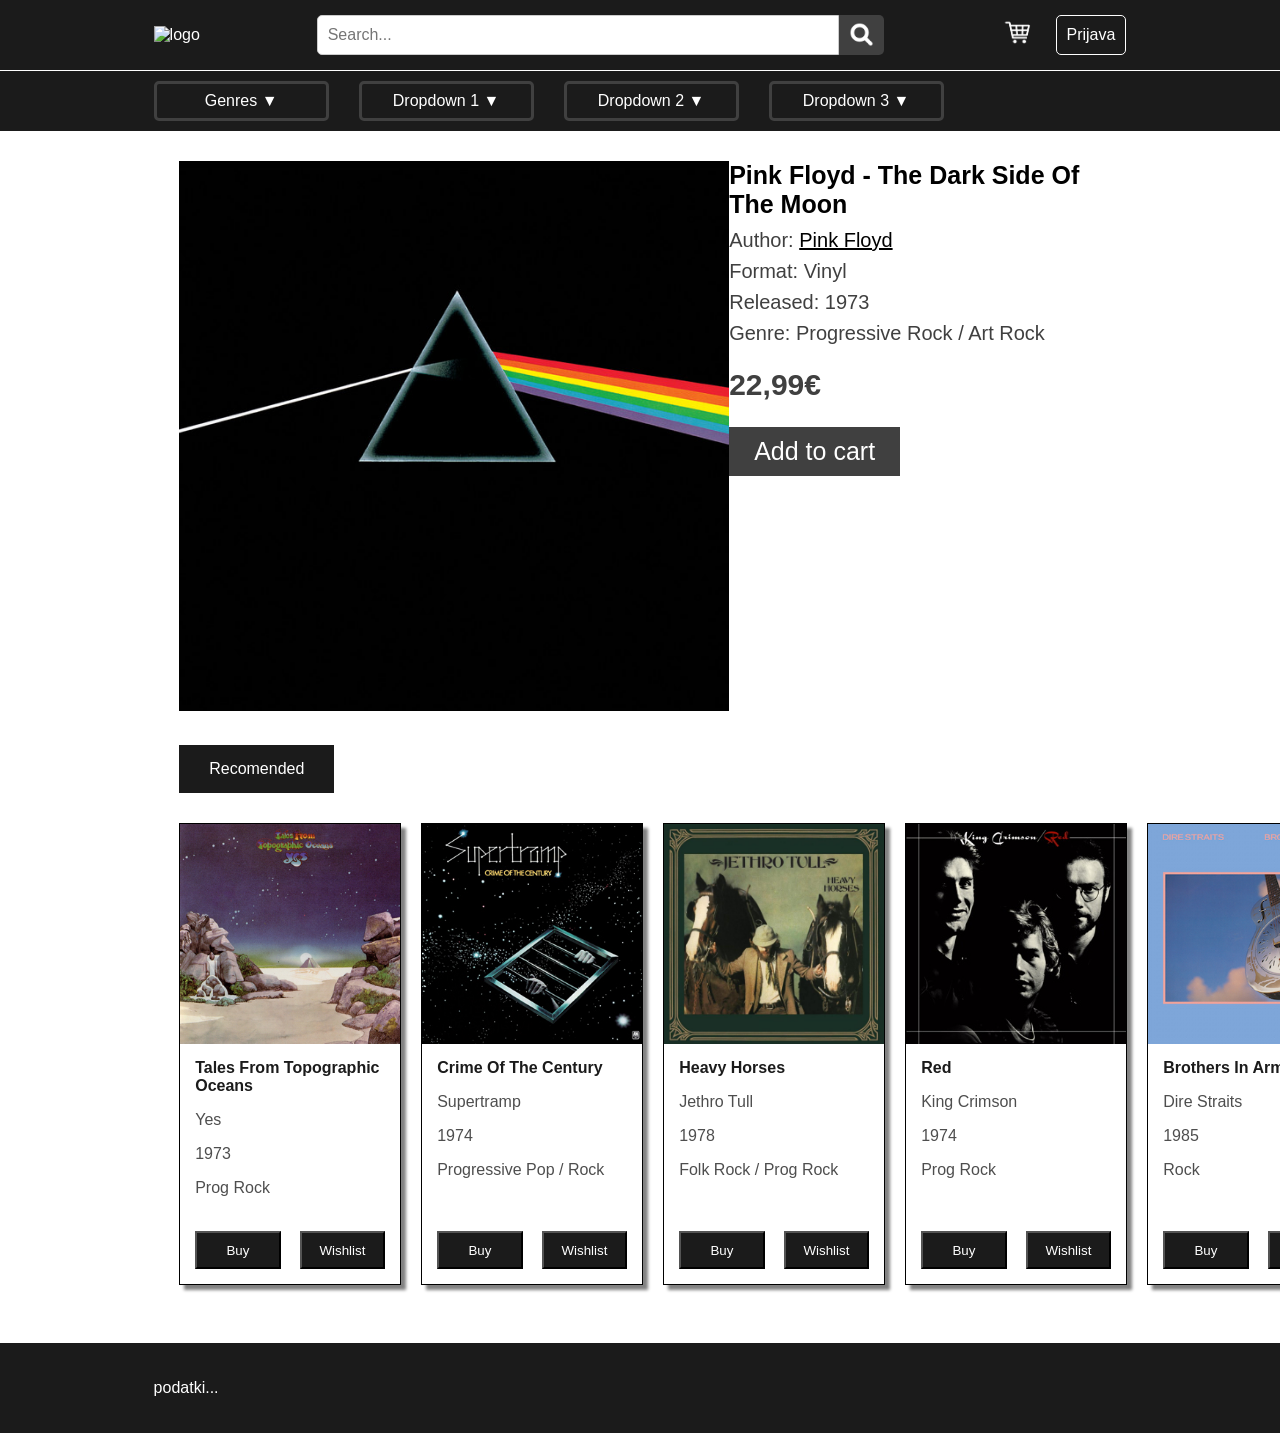
==== album.html @ 0f857169 "dodana nova stran, namenjena za podrobnejši ogled albumov" ====
<!DOCTYPE html>
<html lang="en">
<head>
    <meta charset="UTF-8">
    <meta name="viewport" content="width=device-width, initial-scale=1.0">
    <title>Document</title>
    <link rel="stylesheet" href="style.css">
</head>
<body>
    <header>
        <img src="slike/logo.png" alt="logo">
        <div class="search-container">
            <input type="text" placeholder="Search..." class="search-input">
            <button class="search-button"><img src="slike/search.png" alt="search" height="25px" width="25px"></button>
        </div>
        <div id="prijava-container">
        <p id="kosarica"><a href=""><img src="slike/kosarica.jpg" height="35px" width="35px" alt="kosarica"></a></p>
        <p id="prijava"><a href="">Prijava</a></p>
        </div>
    </header>
    <nav>
        <div class="dropdown-zunanji">
            <div class="dropdown-meni">
                <button class="dropbtn">Genres ▼</button>
                    <div id="myDropdown" class="dropdown-content">
                        <a href="#">Rock</a>
                        <a href="#">Progressive</a>
                        <a href="#">Jazz</a>
                        <a href="#">Pop</a>
                    </div>
            </div>
            <div class="dropdown-meni">
                <button class="dropbtn">Dropdown 1 ▼</button>
                    <div id="myDropdown" class="dropdown-content">
                        <a href="#">x</a>
                        <a href="#">x</a>
                        <a href="#">x</a>
                        <a href="#">x</a>
                    </div>
            </div>
            <div class="dropdown-meni">
                <button class="dropbtn">Dropdown 2 ▼</button>
                    <div id="myDropdown" class="dropdown-content">
                        <a href="#">x</a>
                        <a href="#">x</a>
                        <a href="#">x</a>
                        <a href="#">x</a>
                    </div>
            </div>
            <div class="dropdown-meni">
                <button class="dropbtn">Dropdown 3 ▼</button>
                    <div id="myDropdown" class="dropdown-content">
                        <a href="#">x</a>
                        <a href="#">x</a>
                        <a href="#">x</a>
                        <a href="#">x</a>
                    </div>
            </div>
        </div>
    </nav>
    <main>
        <div id="album-nakup">
            <div id="album-zgornji-del">
                <div id="album-slika">
                    <img src="slike/pink_floyd-dsotm.jpg" alt="album_cover" height="550" width="550">
                </div>
                <div id="album-podatki">
                    <div id="album-naslov">
                        Pink Floyd - The Dark Side Of The Moon
                    </div>
                    <div id="album-podrobni-opis">
                        <div>Author: <a href="">Pink Floyd</a></div>
                        <div>Format: Vinyl</div>
                        <div>Released: 1973</div>
                        <div>Genre: Progressive Rock / Art Rock</div>
                        <div id="album-cena">22,99€</div>
                    </div>
                    <div id="album-nakup-gumb">
                        <button>Add to cart</button>
                    </div>
                </div>
            </div>
            <div id="album-spodnji-del">

            </div>
        </div>

        <!--priporoceni albumi - ISTI ŽANR-->
        <div class="albumi-napis">
            <div>Recomended</div>
        </div>
        <div class="albumi-display">
                        <div class="album">
                <div class="album-cover">
                    <img src="slike/yes-tfto.jpg" alt="album-cover" height="220" width="220">
                </div>
                <div class="album-desc">
                    <p class="album-naslov">Tales From Topographic Oceans</p>
                    <div class="album-opis">
                        <p>Yes</p>
                        <p>1973</p>
                        <p>Prog Rock</p>
                    </div>
                    <div class="album-button">
                        <button>Buy</button>
                        <button>Wishlist</button>
                    </div>
                </div>
            </div>
            <div class="album">
                <div class="album-cover">
                    <img src="slike/supertramp-crime.jpg" alt="album-cover" height="220" width="220">
                </div>
                <div class="album-desc">
                    <p class="album-naslov">Crime Of The Century</p>
                    <div class="album-opis">
                        <p>Supertramp</p>
                        <p>1974</p>
                        <p>Progressive Pop / Rock</p>
                    </div>
                    <div class="album-button">
                        <button>Buy</button>
                        <button>Wishlist</button>
                    </div>
                </div>
            </div>
            <div class="album">
                <div class="album-cover">
                    <img src="slike/jethro_tull-heavy_horses.jpg" alt="album-cover" height="220" width="220">
                </div>
                <div class="album-desc">
                    <p class="album-naslov">Heavy Horses</p>
                    <div class="album-opis">
                        <p>Jethro Tull</p>
                        <p>1978</p>
                        <p>Folk Rock / Prog Rock</p>
                    </div>
                    <div class="album-button">
                        <button>Buy</button>
                        <button>Wishlist</button>
                    </div>
                </div>
            </div>
            <div class="album">
                <div class="album-cover">
                    <img src="slike/king_crimson-red.jpg" alt="album-cover" height="220" width="220">
                </div>
                <div class="album-desc">
                    <p class="album-naslov">Red</p>
                    <div class="album-opis">
                        <p>King Crimson</p>
                        <p>1974</p>
                        <p>Prog Rock</p>
                    </div>
                    <div class="album-button">
                        <button>Buy</button>
                        <button>Wishlist</button>
                    </div>
                </div>
            </div>
            <div class="album">
                <div class="album-cover">
                    <img src="slike/dire_straits-brothers_in_arms.jpg" alt="album-cover" height="220" width="220">
                </div>
                <div class="album-desc">
                    <p class="album-naslov">Brothers In Arms</p>
                    <div class="album-opis">
                        <p>Dire Straits</p>
                        <p>1985</p>
                        <p>Rock</p>
                    </div>
                    <div class="album-button">
                        <button>Buy</button>
                        <button>Wishlist</button>
                    </div>
                </div>
            </div>
        </div>
    </main>
        <footer>
        <p>podatki...</p>
        </div>
    </footer>
</body>
</html>
---- style.css ----
/*Splošno*/
        body
        {
            font-family: Arial;
            padding: 50px;
            margin:0px;
            padding:0px;
        }
        header
        {
            background-color: #1b1b1b;
            padding-bottom: 15px;
            padding-top: 15px;
            border-bottom: 1px white solid;
            display: flex;
            padding-left: 12%;
            padding-right: 12%;
            color:white;
            justify-content: space-between;
            align-items: center;
        }
        footer
        {
            background-color: #1b1b1b;
            padding: 20px;
            padding-left: 12%;
            padding-right: 12%;
            color: white;
        }
        main
        {
            margin-left: 12%;
            padding-left: 2%;
            margin-right: 12%;
            padding-right: 2%;
            padding-bottom: 40px;
            background-color: white;
        }
        #prijava-container
        {
            display: flex;
            gap: 20px;
        }
        #prijava
        {
            padding: 10px;
            border: white 1px solid;
            border-radius: 5px;
            margin-top: 0px;
            margin-bottom: 0px;
        }
        #kosarica
        {
            margin-top: 0px;
            margin-bottom: 0px;
        }
        #logo
        {
            height: 35px;
        }
        .search-container 
        {
            display: flex;
            justify-content: center;
            height: 40px;
        }
        .search-input 
        {
            padding: 10px;
            font-size: 16px;
            border: 1px solid #ccc;
            border-radius: 5px 0 0 5px;
            outline: none;
            width: 500px;
        }
        .search-input:focus 
        {
            border-color: #007BFF;
        }
        .search-button 
        {
            font-size: 16px;
            border: none;
            background: #404040;
            color: white;
            cursor: pointer;
            border-radius: 0 5px 5px 0;
            padding: 7px;
            padding-left: 10px;
            padding-right: 10px;
        }
        .search-button:hover 
        {
            background: #0056b3;
        }
        nav
        {
            background-color: #1b1b1b;
            padding-left:12%;
            padding-right:12%;
        }
        .dropdown-meni
        {
            position: relative;
            display: inline;
            
        }
        .dropdown-zunanji
        {
            display: flex;
            padding-top: 10px;
            padding-bottom: 10px;
            gap: 30px;
            align-items: center;
        }
        .dropbtn
        {
            background-color:#1b1b1b;
            color: white;
            padding: 8px 16px;
            font-size: 16px;
            border: solid #404040;
            cursor: pointer;
            border-radius: 5px;
            width: 175px;
        }
        .dropdown-content 
        {
            display: none;
            position: absolute;
            background-color:#1b1b1b;
            min-width: 172px;
            border-radius: 5px;
            border:#404040 solid;
        }
        .dropdown-content a
        {
            color: white;
            padding: 10px;
            text-decoration: none;
            display: block;
        }
        .dropdown-content a:hover
        {
            background-color: #404040;
        }
        .dropdown-meni:hover .dropdown-content
        {
            display: block;
        }
        .dropdown-meni:hover .dropbtn
        {
            background-color: #4e4e4e;
        }
        a
        {
            color:white;
            text-decoration: none;
        }
        /*Index stran*/
        .album-cover
        {
            height: 220px;
            width: 220px;
            align-items: center;
        }
        .albumi-display
        {
            display: grid;
            grid-template-columns: repeat(5, 1fr); 
            gap: 20px;
            margin-top: 20px;
            margin-bottom: 20px;
            width: 100%;
            margin-left: 0;
        }
        .album
        {
            border:solid 1px black;
            height: 100%;
            display: flex;
            flex-direction: column;
            width: 220px;
            box-shadow: 5px 5px 3px #828282;
            
        }
        .album-desc
        {
            display: flex;
            flex-direction: column;
            flex-grow: 1;
            color: #4e4e4e;
            padding: 15px;
        }
        .album-opis
        {
            flex-grow: 1;
            display: flex;
            flex-direction: column;
            margin: 0px;
            margin-bottom: 24px;
        }
        .album-opis p
        {
            margin-top: 8px;
            margin-bottom: 8px;
        }
        .album-naslov
        {
            margin-top: 0px;
            margin-bottom: 8px;
            color: #1b1b1b;
            font-weight: bold;
        }
        .album-button
        {
            display:flex;
            justify-content: space-between;
            align-items: center;
            margin-top:auto;
            gap:10px;
        }
        .album-button button
        {
            width: 45%;
            background-color: #1b1b1b;
            padding: 5%;
            text-align: center;
            color: white;
            cursor: pointer;
        }
        .album-button button:hover
        {
            background-color: #007BFF;
            border-color: #007BFF;
        }
        .albumi-napis
        {
            display:flex;
            margin-top: 30px;
            margin-bottom: 30px;
        }
        .albumi-napis div
        {
            background-color: #1b1b1b;
            color: white;
            padding: 15px;
            padding-left: 30px;
            padding-right: 30px;
        }
        /*Podrobna stran*/
        #album-nakup
        {
            margin-top: 30px;
        }
        #album-zgornji-del
        {
            display: flex;
            justify-content: space-between;
        }
        #album-naslov
        {
            font-size: 25px;
            font-weight: 800;
            margin-bottom: 10px
        }
        #album-podrobni-opis
        {
            font-size: 20px;
            margin-top: 10px;
            margin-bottom: 10px;
            color:#404040
        }
        #album-podrobni-opis a
        {
            color: black;
            text-decoration: underline;
        }
        #album-podrobni-opis div
        {
            margin-top: 8px;
            margin-bottom: 8px;
        }
        #album-cena
        {
            font-size:30px;
            font-weight: bold;
            padding-top: 15px;
            padding-bottom: 15px;
        }
        #album-nakup-gumb button
        {
            font-size: 25px;
            border: none;
            background: #404040;
            color: white;
            cursor: pointer;
            padding: 10px;
            padding-left: 25px;
            padding-right: 25px;
        }
        #album-nakup-gumb button:hover
        {
            background-color: #007BFF;
        }
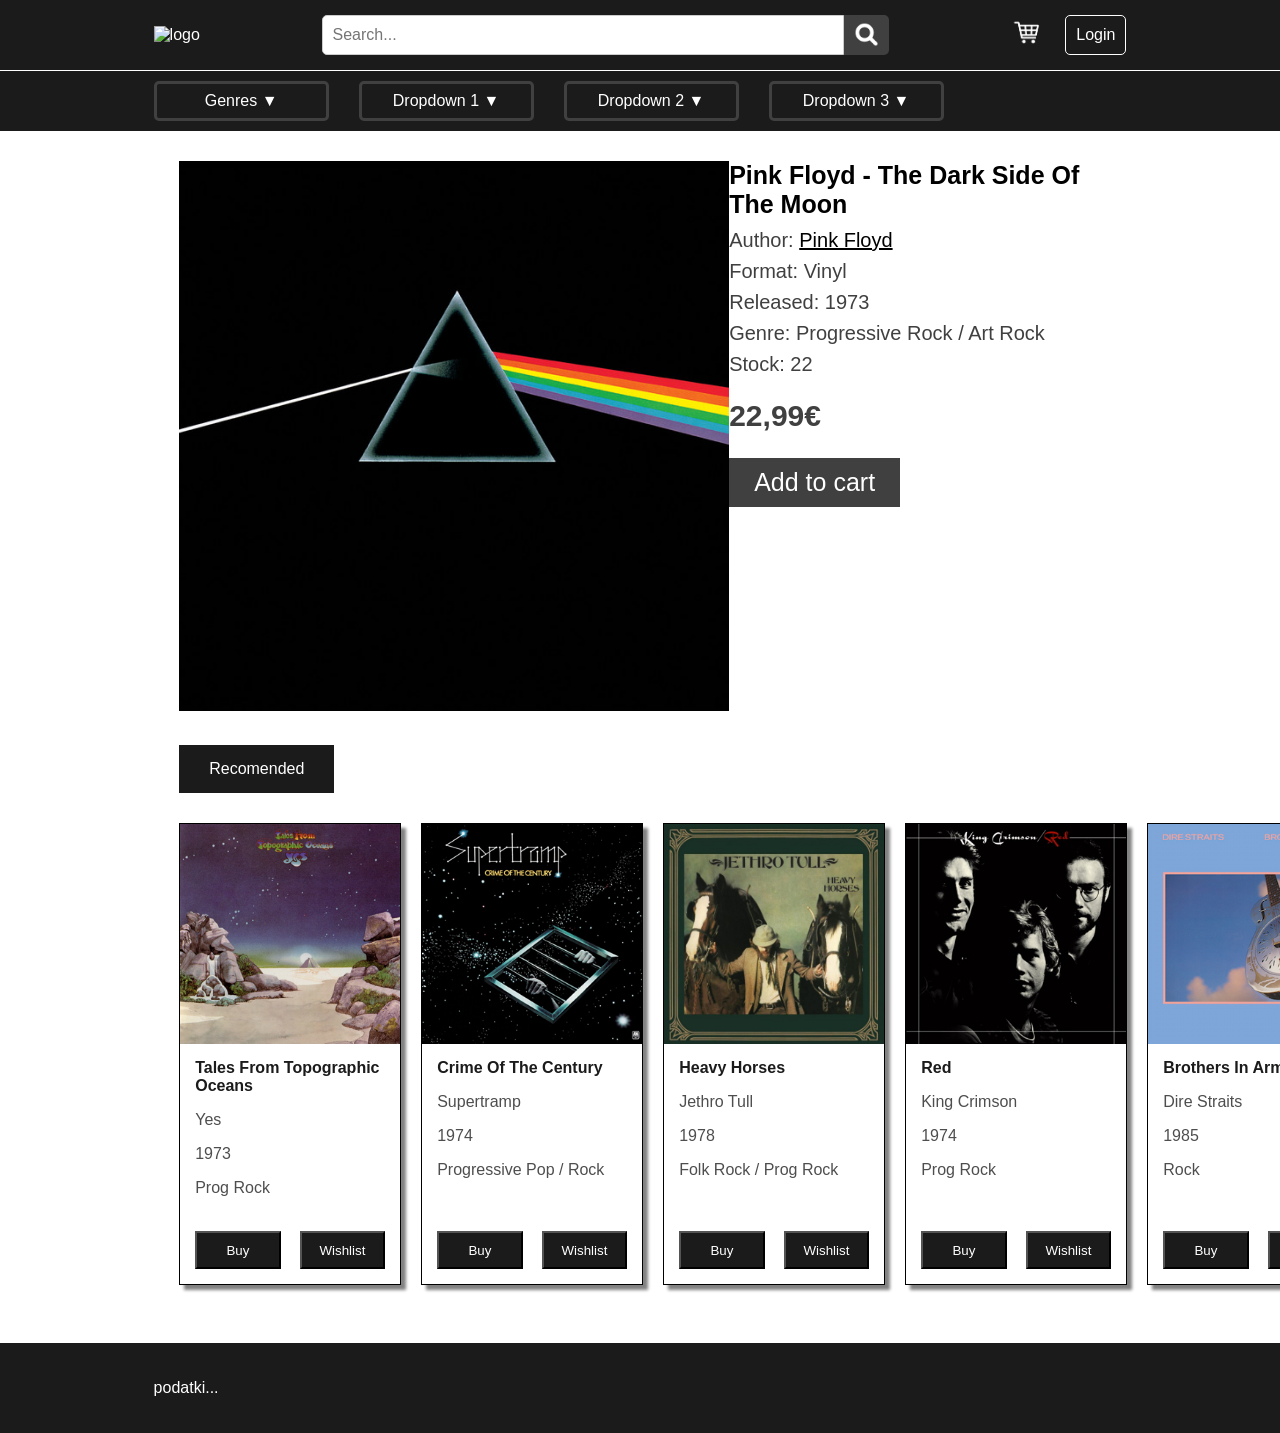
==== commit 6ac85955: "dodana stran za rezultate iskanja" ====
--- a/album.html
+++ b/album.html
@@ -15,7 +15,7 @@
         </div>
         <div id="prijava-container">
         <p id="kosarica"><a href=""><img src="slike/kosarica.jpg" height="35px" width="35px" alt="kosarica"></a></p>
-        <p id="prijava"><a href="">Prijava</a></p>
+        <p id="prijava"><a href="">Login</a></p>
         </div>
     </header>
     <nav>
@@ -73,10 +73,12 @@
                         <div>Format: Vinyl</div>
                         <div>Released: 1973</div>
                         <div>Genre: Progressive Rock / Art Rock</div>
+
+                        <div>Stock: 22</div>
                         <div id="album-cena">22,99€</div>
                     </div>
                     <div id="album-nakup-gumb">
-                        <button>Add to cart</button>
+                        <a href="#"><button>Add to cart</button></a>
                     </div>
                 </div>
             </div>
--- a/style.css
+++ b/style.css
@@ -302,4 +302,70 @@
         #album-nakup-gumb button:hover
         {
             background-color: #007BFF;
-        }+        }
+        /*Search rezultati*/
+        #search-outer
+        {
+            display:flex;
+            margin-top: 20px;
+        }
+        #search-results
+        {
+            width: 80%;
+        }
+        #search-filter
+        {
+            width: 20%;
+            border:#1b1b1b solid 1px;
+            margin-right: 30px;
+            height: 100%;
+            padding-left: 20px;
+        }
+        #search-filter h3
+        {
+            margin: 0;
+            font-size: 20px;
+        }
+        #search-filter div
+        {
+            margin-top: 9px;
+            margin-bottom: 9px;
+            font-size: 18px
+        }
+        #search-query
+        {
+            font-style: italic;
+            margin-top: 30px;
+            font-size: 20px;
+            color:#404040;
+        }
+        .search-result
+        {
+            display: flex;
+            box-shadow: 5px 5px 3px #828282;
+            margin-top: 30px;
+            border:#1b1b1b 1px solid;
+        }
+        .search-cover
+        {
+            height: 162px;
+            width: 162px;
+        }
+        .search-desc
+        {
+            margin-left: 40px
+        }
+        .search-desc div
+        {
+            color:#404040;
+            font-size: 20px;
+            margin-top: 8px;
+            margin-bottom: 8px;
+        }
+        .search-title a
+        {
+            color:#1b1b1b;
+            font-weight: bold;
+            text-decoration: underline;
+        }
+        
